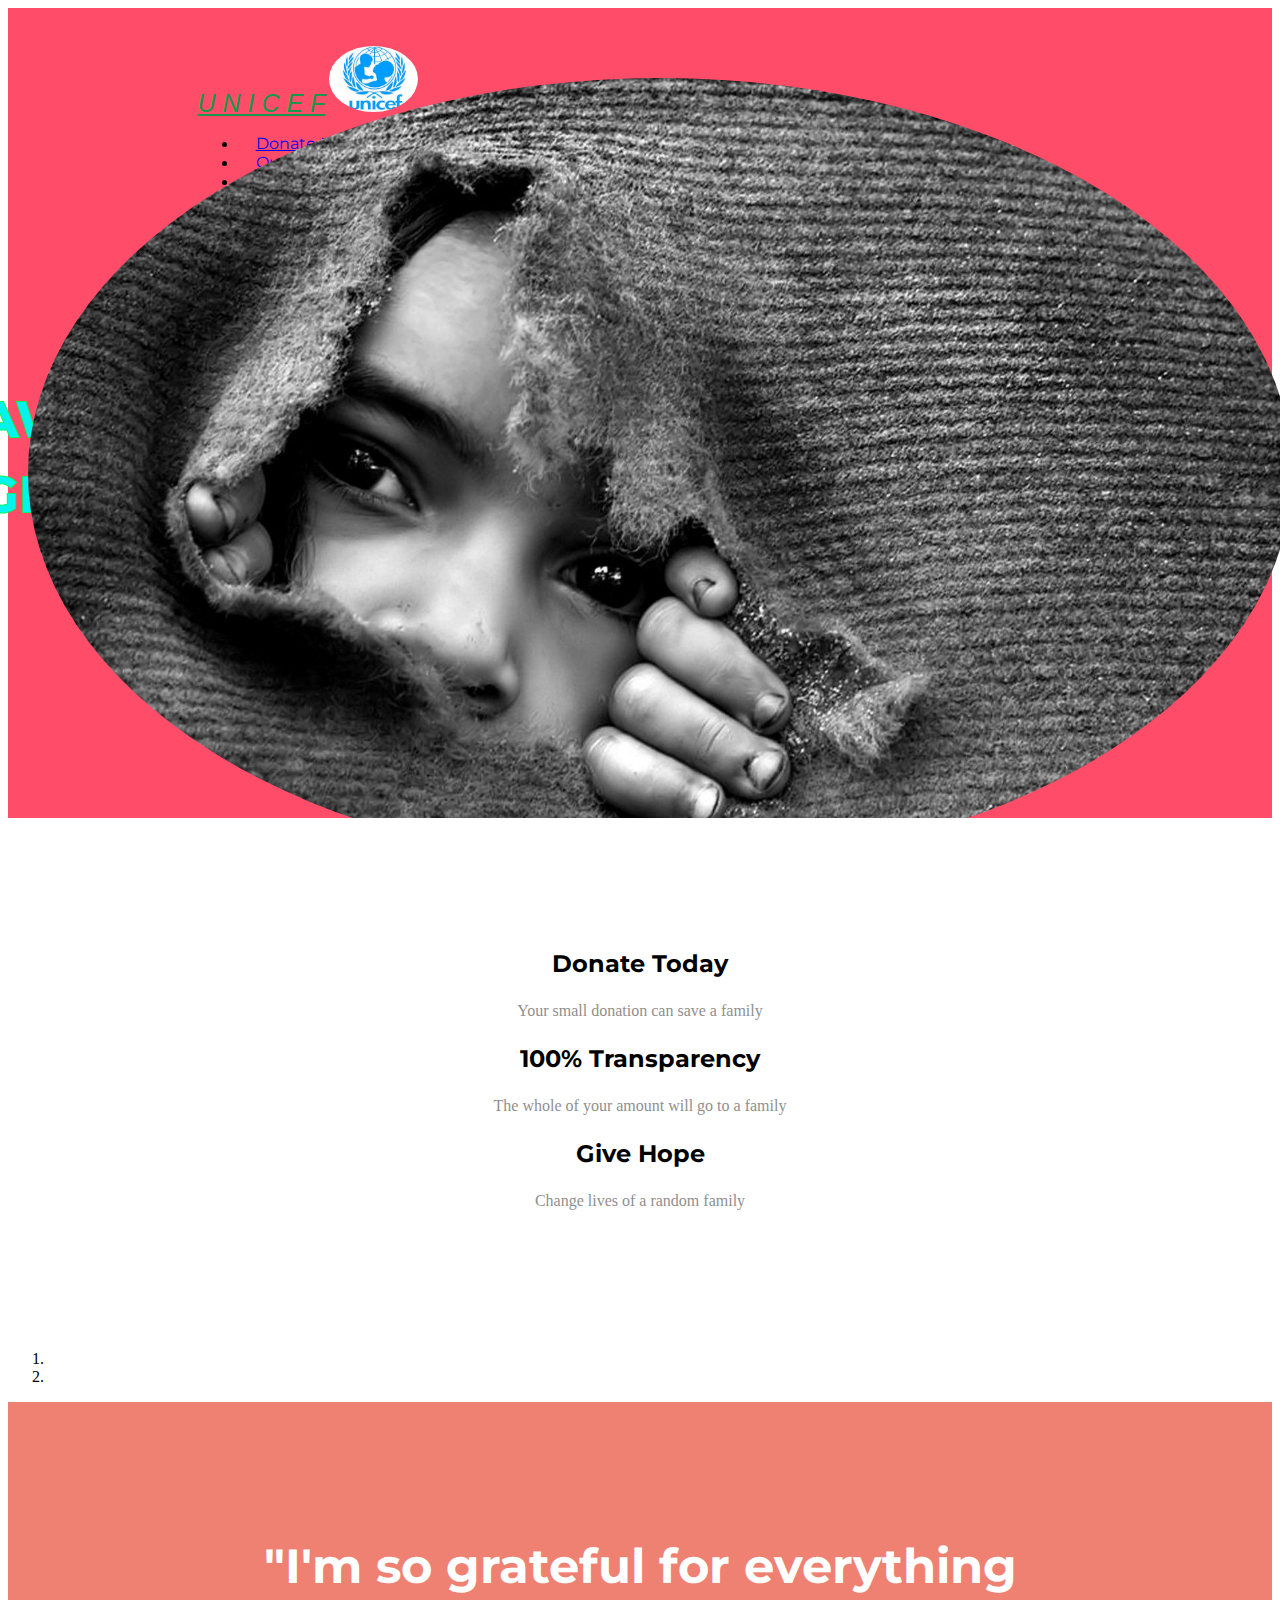
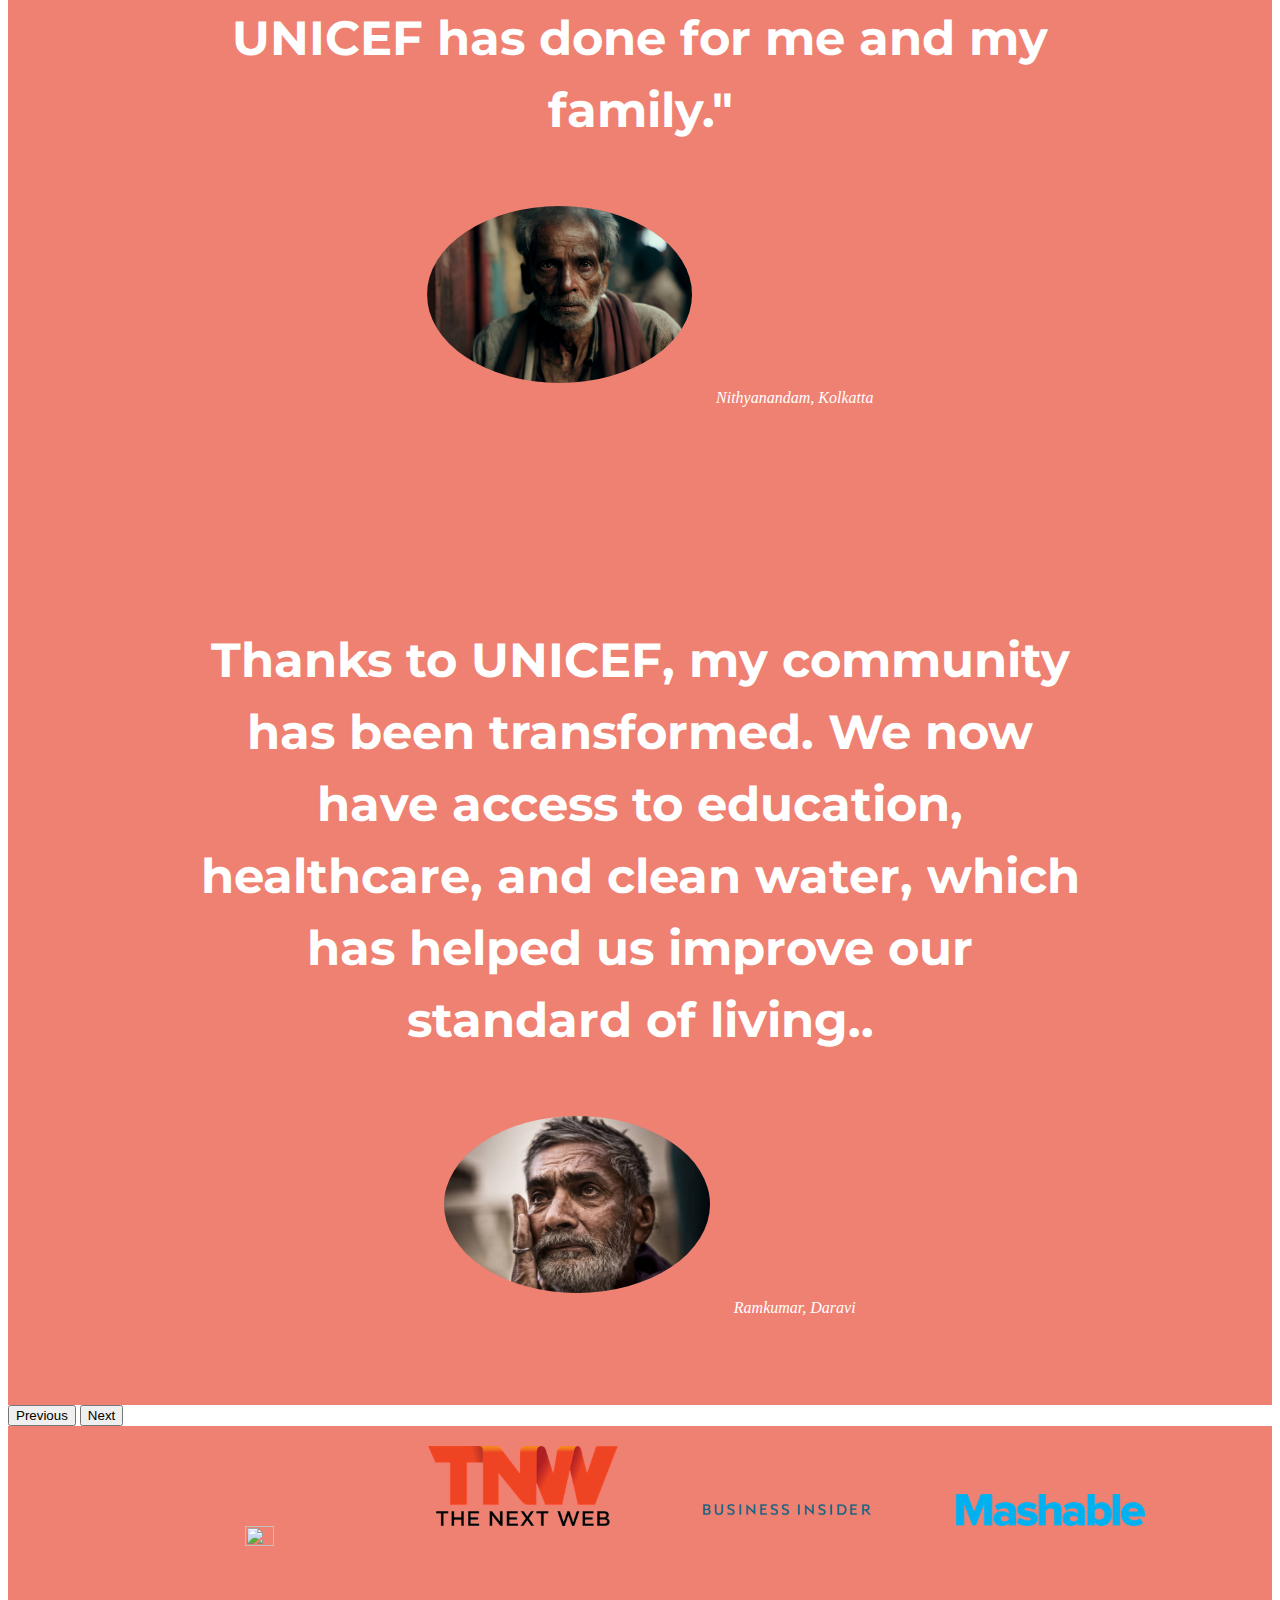
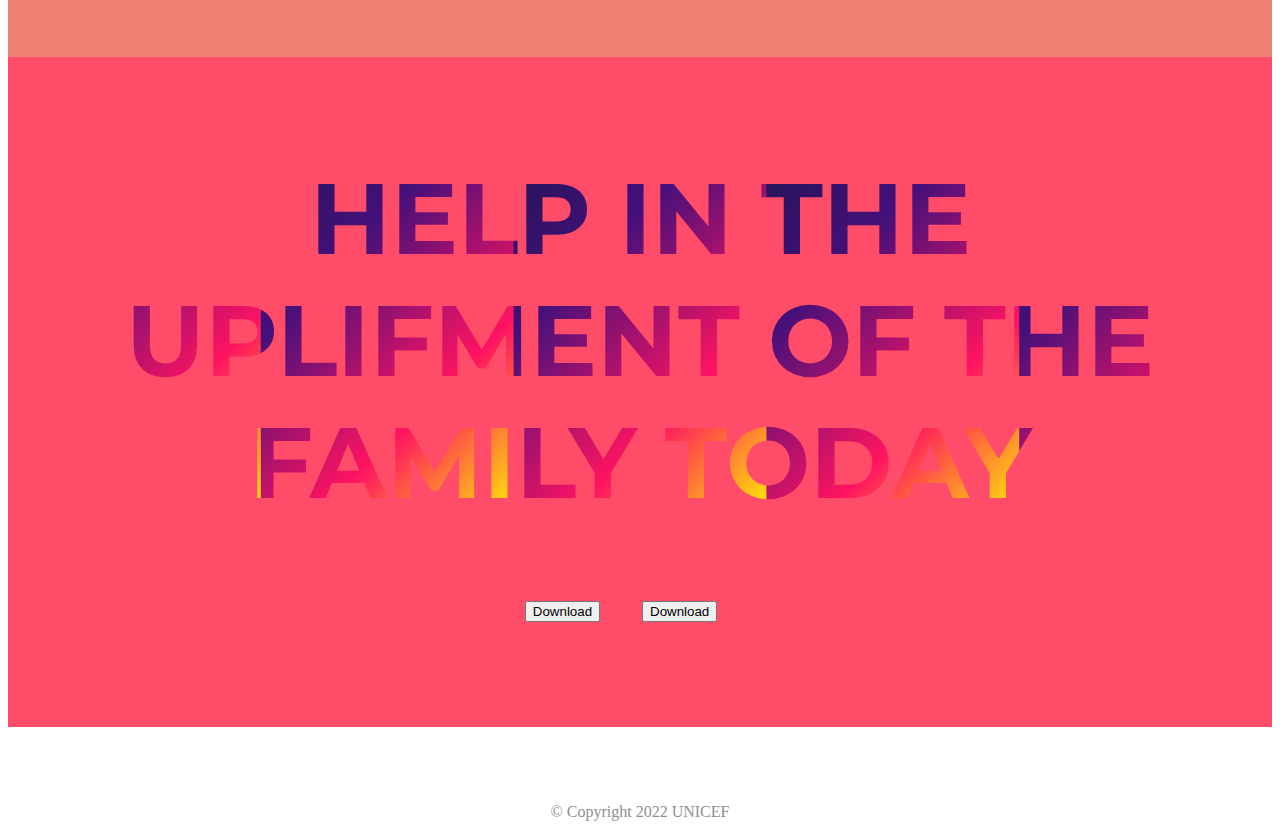
==== index.html @ a80c3931 "First Commit" ====
<html>

<head>
  <meta charset="utf-8">
  <title>No Poverty</title>
  <!-- Bootstrap -->
  <link rel="stylesheet" href="https://cdn.jsdelivr.net/npm/bootstrap@4.6.1/dist/css/bootstrap.min.css" integrity="sha384-zCbKRCUGaJDkqS1kPbPd7TveP5iyJE0EjAuZQTgFLD2ylzuqKfdKlfG/eSrtxUkn" crossorigin="anonymous">
  <script src="https://cdn.jsdelivr.net/npm/jquery@3.5.1/dist/jquery.slim.min.js" integrity="sha384-DfXdz2htPH0lsSSs5nCTpuj/zy4C+OGpamoFVy38MVBnE+IbbVYUew+OrCXaRkfj" crossorigin="anonymous"></script>
  <script src="https://cdn.jsdelivr.net/npm/bootstrap@4.6.1/dist/js/bootstrap.bundle.min.js" integrity="sha384-fQybjgWLrvvRgtW6bFlB7jaZrFsaBXjsOMm/tB9LTS58ONXgqbR9W8oWht/amnpF" crossorigin="anonymous"></script>
  <link rel="stylesheet" href="css/styles.css">
  <!-- Google Fonts -->
  <link rel="preconnect" href="https://fonts.googleapis.com">
  <link rel="preconnect" href="https://fonts.gstatic.com" crossorigin>
  <link href="https://fonts.googleapis.com/css2?family=Montserrat:wght@900&family=Ubuntu:wght@300&display=swap" rel="stylesheet">
  <link rel="preconnect" href="https://fonts.googleapis.com">
  <link rel="preconnect" href="https://fonts.gstatic.com" crossorigin>
  <!-- Font Awesome -->
  <link rel="stylesheet" href="https://pro.fontawesome.com/releases/v5.10.0/css/all.css" integrity="sha384-AYmEC3Yw5cVb3ZcuHtOA93w35dYTsvhLPVnYs9eStHfGJvOvKxVfELGroGkvsg+p" crossorigin="anonymous" </head>

<body>

  <section id="title">
    <div class="container-fluid">

      <!-- Nav Bar -->
      <nav class='navbar navbar-expand-lg navbar-dark'>
        <a class='navbar-brand' href=''>U N I C E F</a>
        <img class="hi1" src="images/img5.jpeg" alt="">
        <button class="navbar-toggler" type="button" data-toggle="collapse" data-target="#navbarTogglerDemo02" aria-controls="navbarTogglerDemo02" aria-expanded="false" aria-label="Toggle navigation">
          <span class="navbar-toggler-icon"></span>
        </button>
        <div class="collapse navbar-collapse" id="navbarTogglerDemo02">
          <ul class='navbar-nav ml-auto'>
            <li class='nav-item'>
              <a class='nav-link' href='donate.html' target="_blank">Donate Now</a>
            </li>
            <li class='nav-item'>
              <a class='nav-link' href='#'>Our Projects</a>
            </li>
            <li class='nav-item'>
              <a class='nav-link' href='#'>Contact Us</a>
            </li>
          </ul>
        </div>
      </nav>




      <!-- Title -->

      <div class='row'>
        <div class="col-lg-6">
          <!-- <h1 class="content">AWARENESS AROUND GLOBAL POVERTY HELPS</h1> -->
          <section>
            <div class="content">
              <h2>AWARENESS AROUND GLOBAL POVERTY HELPS</h2>
              <h2>AWARENESS AROUND GLOBAL POVERTY HELPS</h2>
            </div>
          </section>

<section class="sticky">
  <div class="bubbles">
      <div class="bubble"></div>
    <div class="bubble"></div>
    <div class="bubble"></div>
    <div class="bubble"></div>
    <div class="bubble"></div>
    <div class="bubble"></div>
    <div class="bubble"></div>
    <div class="bubble"></div>
    <div class="bubble"></div>
    <div class="bubble"></div>
    
  </div>
</section>
          <br>
          <br><br><br><br><br><br><br><br><br><br><br><br><br><br><br><br>
          <button type="button" class="btn btn-dark btn-lg lowlife"><i class="fab fa-apple"></i> Download</button>
          <button type="button" class="btn btn-outline-light btn-lg lowlife"><i class="fab fa-google-play"></i> Download</button>
        </div>
        <div class='col-lg-6'>
          <img class='hi' src="images/img1.jpg" alt="iphone-mockup">
        </div>
      </div>
    </div>

  </section>


  <!-- Features -->

  <section id="features">
    <div class='row'>
      <div class='col-lg-4'>
        <i class="fas fa-check-circle fa-5x"></i>
        <h3 class="new">Donate Today</h3>
        <p class="new1">Your small donation can save a family</p>
      </div>

      <div class='col-lg-4'>
        <i class="fas fa-bullseye fa-5x"></i>
        <h3 class="new">100% Transparency</h3>
        <p class="new1">The whole of your amount will go to a family</p>
      </div>
      <div class='col-lg-4'>
        <i class="fas fa-heart fa-5x"></i></i>
        <h3 class="new">Give Hope</h3>
        <p class="new1">Change lives of a random family</p>
      </div>
    </div>

  </section>


  <!-- Testimonials -->

  <section id="testimonials">

    <div id="carouselExampleIndicators" class="carousel slide carousel-fade" data-ride="carousel">
      <ol class="carousel-indicators">
        <li data-target="#carouselExampleIndicators" data-slide-to="0" class="active"></li>
        <li data-target="#carouselExampleIndicators" data-slide-to="1"></li>
      </ol>
      <div class="carousel-inner">
        <div class="carousel-item active">
          <h2>"I'm so grateful for everything UNICEF has done for me and my family."          </h2>
          <img class='doggy' src="images/old.png" alt="dog-profile">
          <em>Nithyanandam, Kolkatta</em>
        </div>
        <div class="carousel-item">
          <h2 class="testimonial-text">Thanks to UNICEF, my community has been transformed. We now have access to education, healthcare, and clean water, which has helped us improve our standard of living..</h2>
          <img class="doggy" src="images/old2.jpeg" alt="lady-profile">
          <em>Ramkumar, Daravi</em>
        </div>
      </div>
      <button class="carousel-control-prev" type="button" data-target="#carouselExampleIndicators" data-slide="prev">
        <span class="carousel-control-prev-icon" aria-hidden="true"></span>
        <span class="sr-only">Previous</span>
      </button>
      <button class="carousel-control-next" type="button" data-target="#carouselExampleIndicators" data-slide="next">
        <span class="carousel-control-next-icon" aria-hidden="true"></span>
        <span class="sr-only">Next</span>
      </button>
    </div>
  </section>


  <!-- Press -->

  <section id="press">
    <img class='test' src="images/techcrunch.png" alt="tc-logo">
    <img class='test' src="images/tnw.png" alt="tnw-logo">
    <img class='test' src="images/bizinsider.png" alt="biz-insider-logo">
    <img class='test' src="images/mashable.png" alt="mashable-logo">

  </section>


  

  <!-- Call to Action -->

  <section id="cta">

    <div class="container">
      <div class="row">
        <div class="col-md-12 text-center">
          <h3 class="animate-charcter"> Help In The Uplifment Of The Family Today</h3>
        </div>
      </div>
    </div>
    <button type="button" class="btn btn-dark btn-lg ctaimg"><i class="fab fa-apple"></i> Download</button>
    <button type="button" class="btn btn-outline-light btn-lg ctaimg"></i><i class="fab fa-google-play"></i> Download</button>

  </section>


  <!-- Footer -->


  <footer id="footer">
    <i class="fab fa-twitter fimg j"></i>
    <i class="fab fa-facebook-f fimg j"></i>
    <i class="fab fa-instagram fimg j"></i>
    <i class="fas fa-envelope j"></i>

    <p class="new1">© Copyright 2022 UNICEF</p>

  </footer>


</body>

</html>
---- css/styles.css ----
@import url("https://fonts.googleapis.com/css?family=Poppins:100,200,300,400,500,600,700,800,900");
#title{
  background-color:#ff4c68;
  position: relative;
  height: 810px;

}

h1{
  font-family: 'Montserrat', sans-serif;
  size:3em;
  line-height: 2;
  color:white;
  margin-bottom: 150px;
  font-size: 50px;
  position: relative;
  top:100px;
}
h2{
  font-family: 'Montserrat', sans-serif;
  font-size: 3em;
  line-height: 1.5;

}
.container-fluid{
  padding: 3% 15%;
}
.hi1{
  width: 10%;
  border-radius: 50%;
  left: 60px;
  top: 129px;
  right:100px;
  z-index: 0;
  
}
.hi{
  width: 100%;
  position: absolute;
  border-radius: 70%;
  left: 20px;
  top: 70px;
  right:100px;
  z-index: 0;
  /* transform: rotate(25deg); */

}

/* Navigation Bar */
.navbar-brand{
  font-family:"Ink free","MV Boli",Arial, Helvetica, sans-serif;
    font-style:italic;
    /*font-weight: bold;*/
    font-size: 25px;
    text-decoration:normal;
    color:rgb(25, 151, 74);

}
.nav-item{
  padding-left: 18px
}
.nav-link{
  font-family: 'Montserrat'
}
.navbar{
  padding-left: 0;
  padding-bottom:50px;

}
/* Download Buttons */
.lowlife{
  margin: 0 3% 38% 0;

}
/* Features */
.fa-check-circle{
  color:#ef8172;
  margin-bottom: 1rem;

}
.fa-bullseye{
  color:#ef8172;
  margin-bottom: 1rem;
}
.fa-heart{
  color:#ef8172;
  margin-bottom: 1rem;
}

#features{
  padding: 8.5% 15%;
  text-align: center;
  background-color: white;
  position: relative;
  z-index: 1;


}
.new{
  font-family: 'Montserrat', sans-serif;
  font-size: 1.5rem;
}
.new1{
  color: #8f8f8f;
  font-size: 1rem;
}
.fa-check-circle:hover, .fa-bullseye:hover, .fa-heart:hover{
  color: #ff4c66;
}
/* Testimonial Sections */
.carousel-item{
  padding: 7% 15%;
  text-align: center;
  background-color: #ef8172;
  color: white;
}
.doggy{
  border-radius: 100%;
  width: 30%;
  margin:20px
}
/* Press */
#press{
  background-color: #ef8172;
  text-align: center;
  padding-bottom: 3%;

}
.test{
  width: 15%;
  margin:20px 20px 20px 50px;
}
#pricing{
  padding: 100px;
  text-align: center;
}
.pri{
  padding: 3% 2%
}
@media (max-width:1028px){
  #title{
    text-align: center;
    height: auto;

  }
  .hi{
    position: static;
    transform: rotate(0);
  }
}
#cta{
  background-color: #ff4c68;
  font-family:  'Montserrat', sans-serif;
  color: white;
  text-align: center;
  position: relative;
  bottom:60px;

}
.ctaimg{
  margin-right: 3%;
  margin-bottom: 5%;
  position:relative;
  bottom: 42px;


}
.ctatxt{
  line-height:2;
  margin:10%;
  padding-top: 100px;
  font-size: 3.75rem;
}
#footer{
  text-align: center;
}
.fimg{
  margin-right: 1%;
  line-height: 4;
}
.j{
  border-radius: 100%;
}
.animate-charcter
{
  margin-top: 100px;
  margin-bottom: 120px;
   text-transform: uppercase;
  background-image: linear-gradient(
    -225deg,
    #231557 0%,
    #44107a 29%,
    #ff1361 67%,
    #fff800 100%
  );
  background-size: auto auto;
  background-clip: border-box;
  background-size: 20%;
  color: #fff;
  background-clip: text;
  /* text-fill-color: transparent; */
  -webkit-background-clip: text;
  -webkit-text-fill-color: transparent;
  animation: textclip 2s linear infinite;
  display: inline-block;
      font-size: 100px;
}

@keyframes textclip {
  to {
    background-position: 200% center;
  }
}
.content {
  position: relative;
}

.content h2 {
  color: #fff;
  font-size: 50px;
  position: absolute;
  margin-left: 150px;
  margin-top: 200px;
  transform: translate(-50%, -50%);
}

.content h2:nth-child(1) {
  color: transparent;
  -webkit-text-stroke: 2px #03f45f;
}

.content h2:nth-child(2) {
  color: #03f4ec;
  animation: animate 4s ease-in-out infinite;
}

@keyframes animate {
  0%,
  100% {
    clip-path: polygon(
      0% 45%,
      16% 44%,
      33% 50%,
      54% 60%,
      70% 61%,
      84% 59%,
      100% 52%,
      100% 100%,
      0% 100%
    );
  }

  50% {
    clip-path: polygon(
      0% 60%,
      15% 65%,
      34% 66%,
      51% 62%,
      67% 50%,
      84% 45%,
      100% 46%,
      100% 100%,
      0% 100%
    );
  }
}
bubbles{
  position:absolute;
  width:100%;
  height: 100%;
  z-index:0;
  overflow:hidden;
  top:0;
  left:0;
}
.bubble{
  position: absolute;
  bottom:-100px;
  width:40px;
  height: 40px;
  background:#f1f1f1;
  border-radius:50%;
  opacity:0.5;
  animation: rise 10s infinite ease-in;
}
.bubble:nth-child(1){
  width:40px;
  height:40px;
  left:10%;
  animation-duration:8s;
}
.bubble:nth-child(2){
  width:20px;
  height:20px;
  left:20%;
  animation-duration:5s;
  animation-delay:1s;
}
.bubble:nth-child(3){
  width:50px;
  height:50px;
  left:35%;
  animation-duration:7s;
  animation-delay:2s;
}
.bubble:nth-child(4){
  width:80px;
  height:80px;
  left:50%;
  animation-duration:11s;
  animation-delay:0s;
}
.bubble:nth-child(5){
  width:35px;
  height:35px;
  left:55%;
  animation-duration:6s;
  animation-delay:1s;
}
.bubble:nth-child(6){
  width:45px;
  height:45px;
  left:65%;
  animation-duration:8s;
  animation-delay:3s;
}
.bubble:nth-child(7){
  width:90px;
  height:90px;
  left:70%;
  animation-duration:12s;
  animation-delay:2s;
}
.bubble:nth-child(8){
  width:25px;
  height:25px;
  left:80%;
  animation-duration:6s;
  animation-delay:2s;
}
.bubble:nth-child(9){
  width:15px;
  height:15px;
  left:70%;
  animation-duration:5s;
  animation-delay:1s;
}
.bubble:nth-child(10){
  width:90px;
  height:90px;
  left:25%;
  animation-duration:10s;
  animation-delay:4s;
}
@keyframes rise{
  0%{
    bottom:-100px;
    transform:translateX(0);
  }
  50%{
    transform:translate(100px);
  }
  100%{
    bottom:1080px;
    transform:translateX(-200px);
  }
}
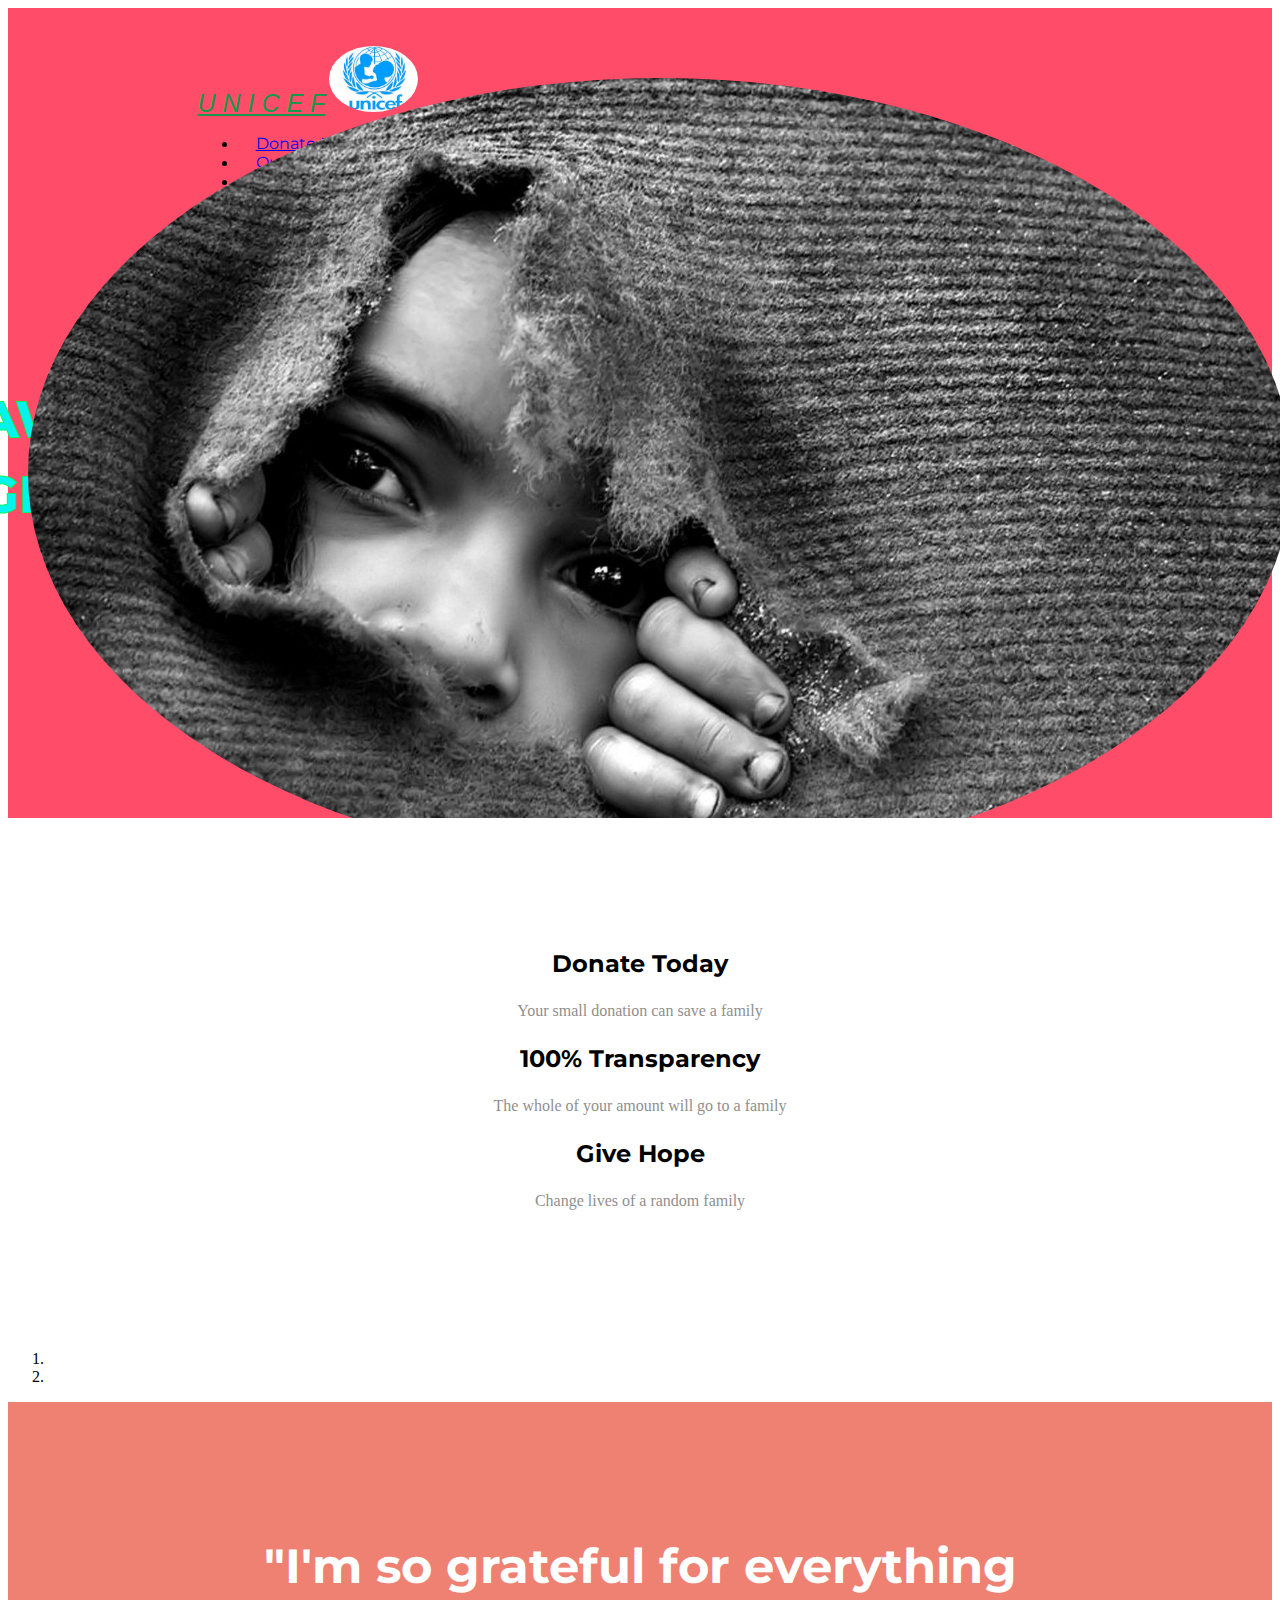
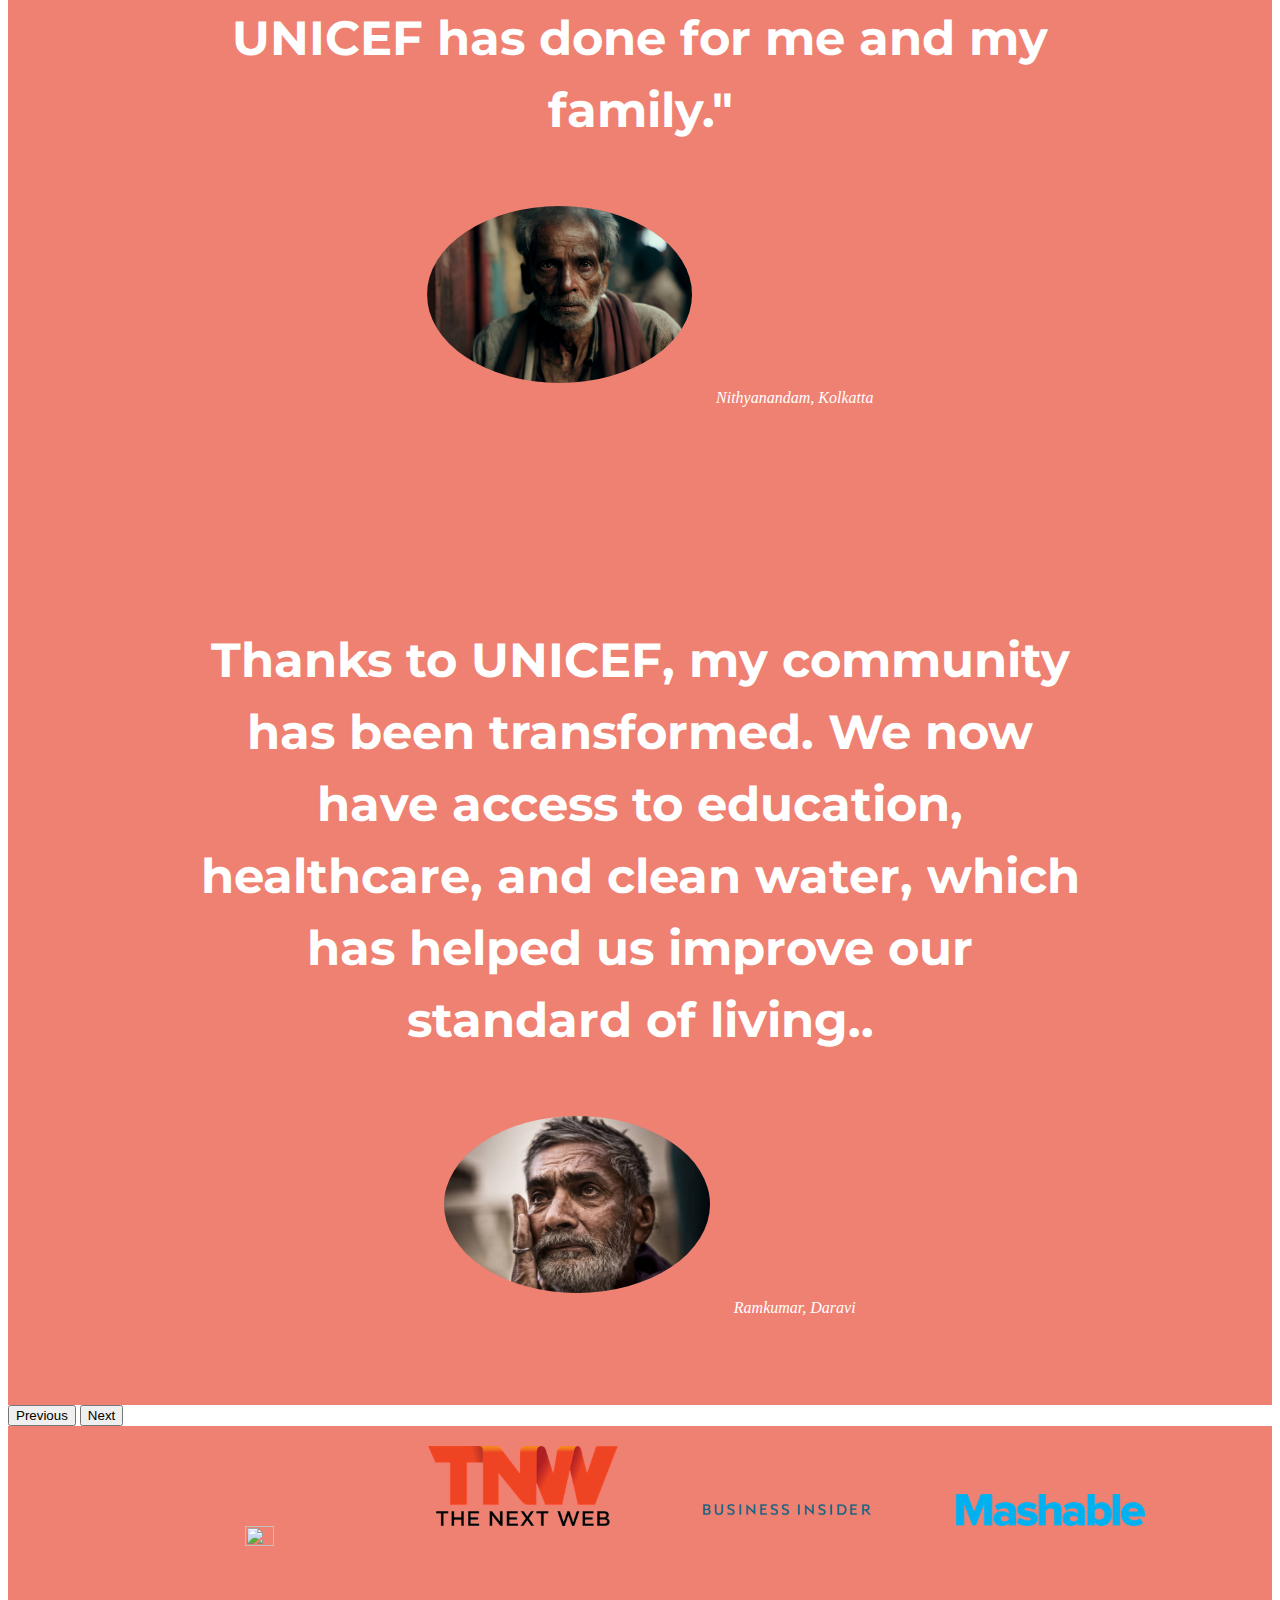
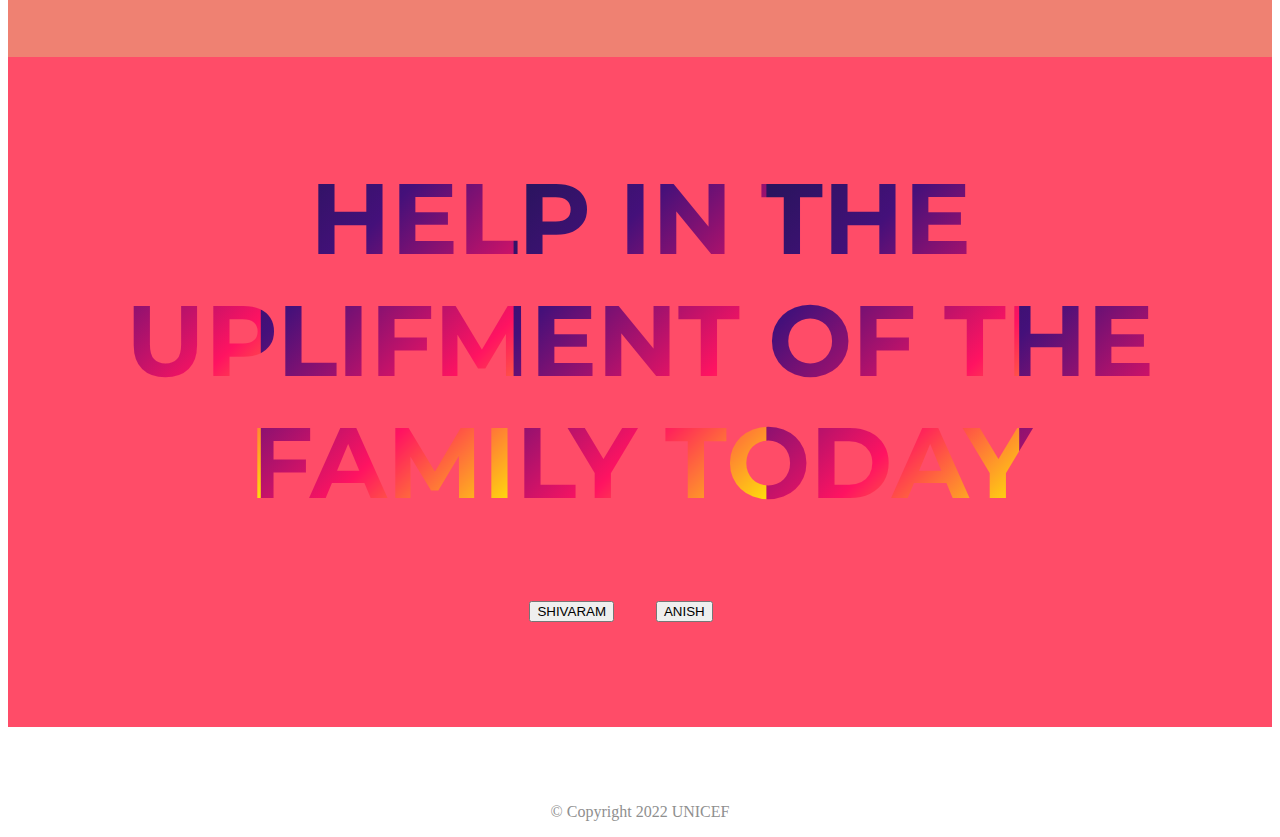
==== commit 632f59ff: "Second Button FAB to Name" ====
--- a/index.html
+++ b/index.html
@@ -170,8 +170,8 @@
         </div>
       </div>
     </div>
-    <button type="button" class="btn btn-dark btn-lg ctaimg"><i class="fab fa-apple"></i> Download</button>
-    <button type="button" class="btn btn-outline-light btn-lg ctaimg"></i><i class="fab fa-google-play"></i> Download</button>
+    <button type="button" class="btn btn-dark btn-lg ctaimg"><i class="fab fa-apple"></i> SHIVARAM</button>
+    <button type="button" class="btn btn-outline-light btn-lg ctaimg"></i><i class="fab fa-google-play"></i> ANISH</button>
 
   </section>
 
